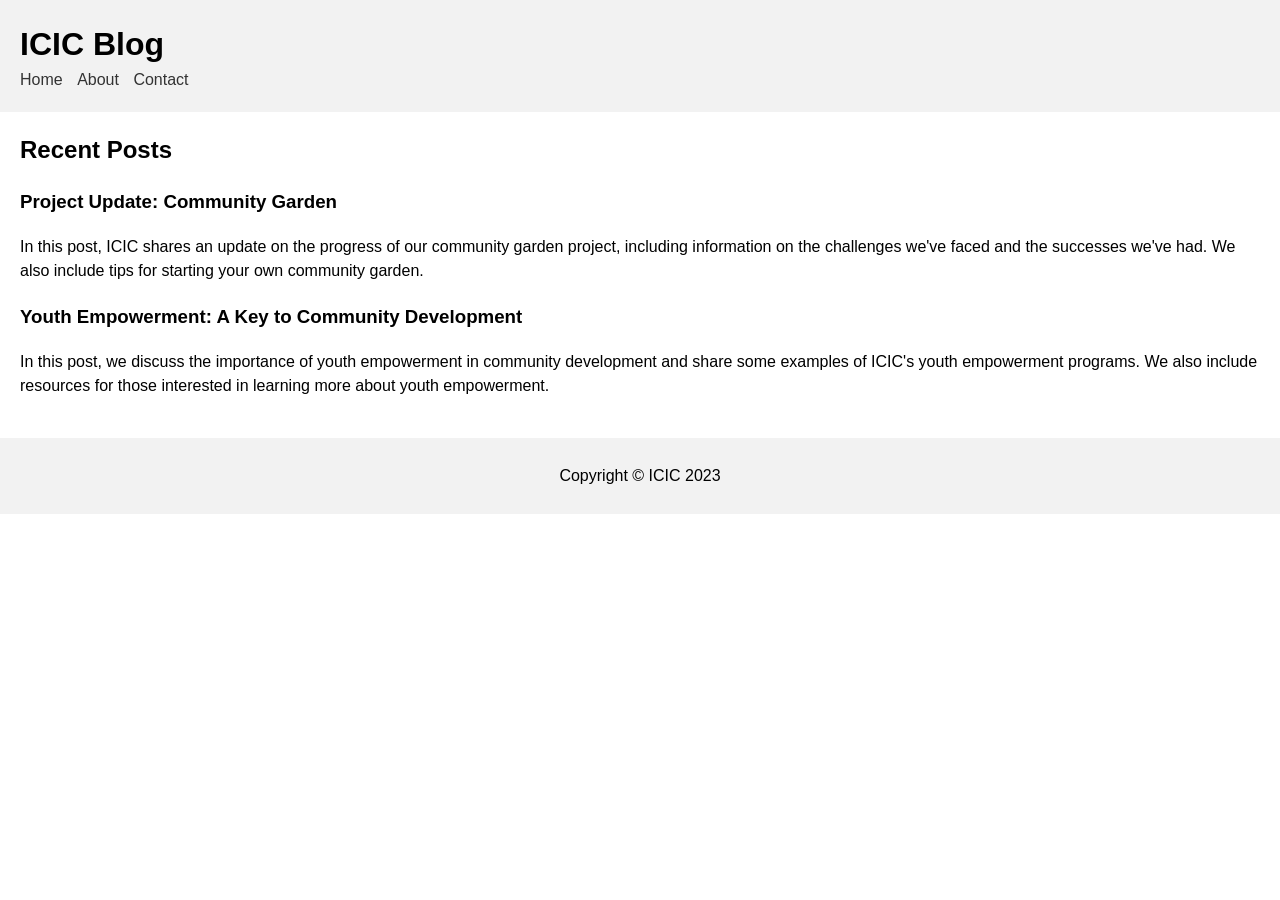
==== icic/index.html @ 2b5af6a6 "day 14" ====
<!DOCTYPE html>
<html>
<head>
  <title>ICIC Blog</title>
  <link rel="stylesheet" href="style.css">
</head>
<body>
  <header>
    <h1>ICIC Blog</h1>
    <nav>
      <ul>
        <li><a href="#">Home</a></li>
        <li><a href="#">About</a></li>
        <li><a href="#">Contact</a></li>
      </ul>
    </nav>
  </header>
  <main>
    <h2>Recent Posts</h2>
    <section>
      <h3>Project Update: Community Garden</h3>
      <p>In this post, ICIC shares an update on the progress of our community garden project, including information on the challenges we've faced and the successes we've had. We also include tips for starting your own community garden.</p>
    </section>
    <section>
      <h3>Youth Empowerment: A Key to Community Development</h3>
      <p>In this post, we discuss the importance of youth empowerment in community development and share some examples of ICIC's youth empowerment programs. We also include resources for those interested in learning more about youth empowerment.</p>
    </section>
  </main>
  <footer>
    <p>Copyright © ICIC 2023</p>
  </footer>
</body>
</html>
---- icic/style.css ----
body {
    font-family: Arial, sans-serif;
    font-size: 16px;
    line-height: 1.5;
    margin: 0;
    padding: 0;
  }
  
  header {
    background-color: #f2f2f2;
    padding: 20px;
  }
  
  header h1 {
    margin: 0;
  }
  
  header nav ul {
    list-style: none;
    margin: 0;
    padding: 0;
  }
  
  header nav ul li {
    display: inline-block;
    margin-right: 10px;
  }
  
  header nav ul li a {
    color: #333;
    text-decoration: none;
  }
  
  main {
    padding: 20px;
  }
  
  main h2 {
    margin-top: 0;
  }
  
  main section {
    margin-bottom: 20px;
  }
  
  footer {
    background-color: #f2f2f2;
    padding: 10px;
    text-align: center;
  }
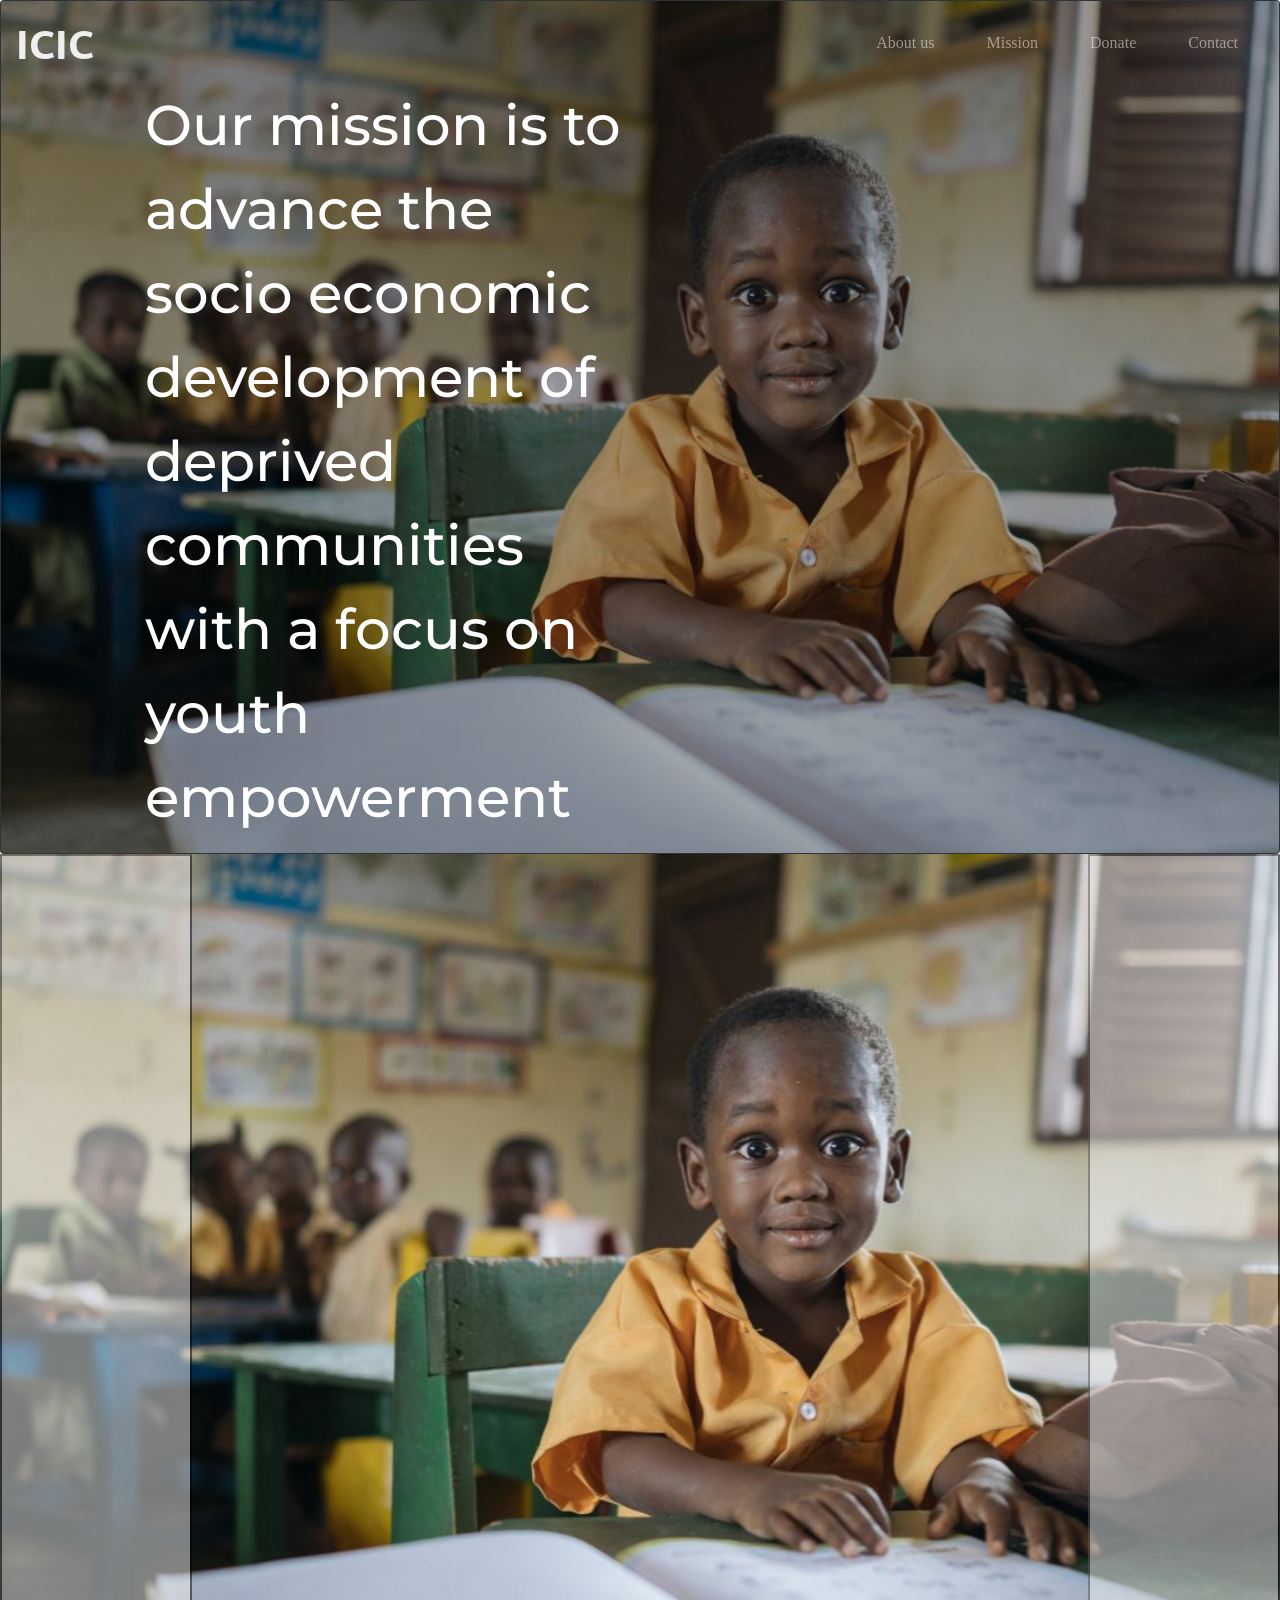
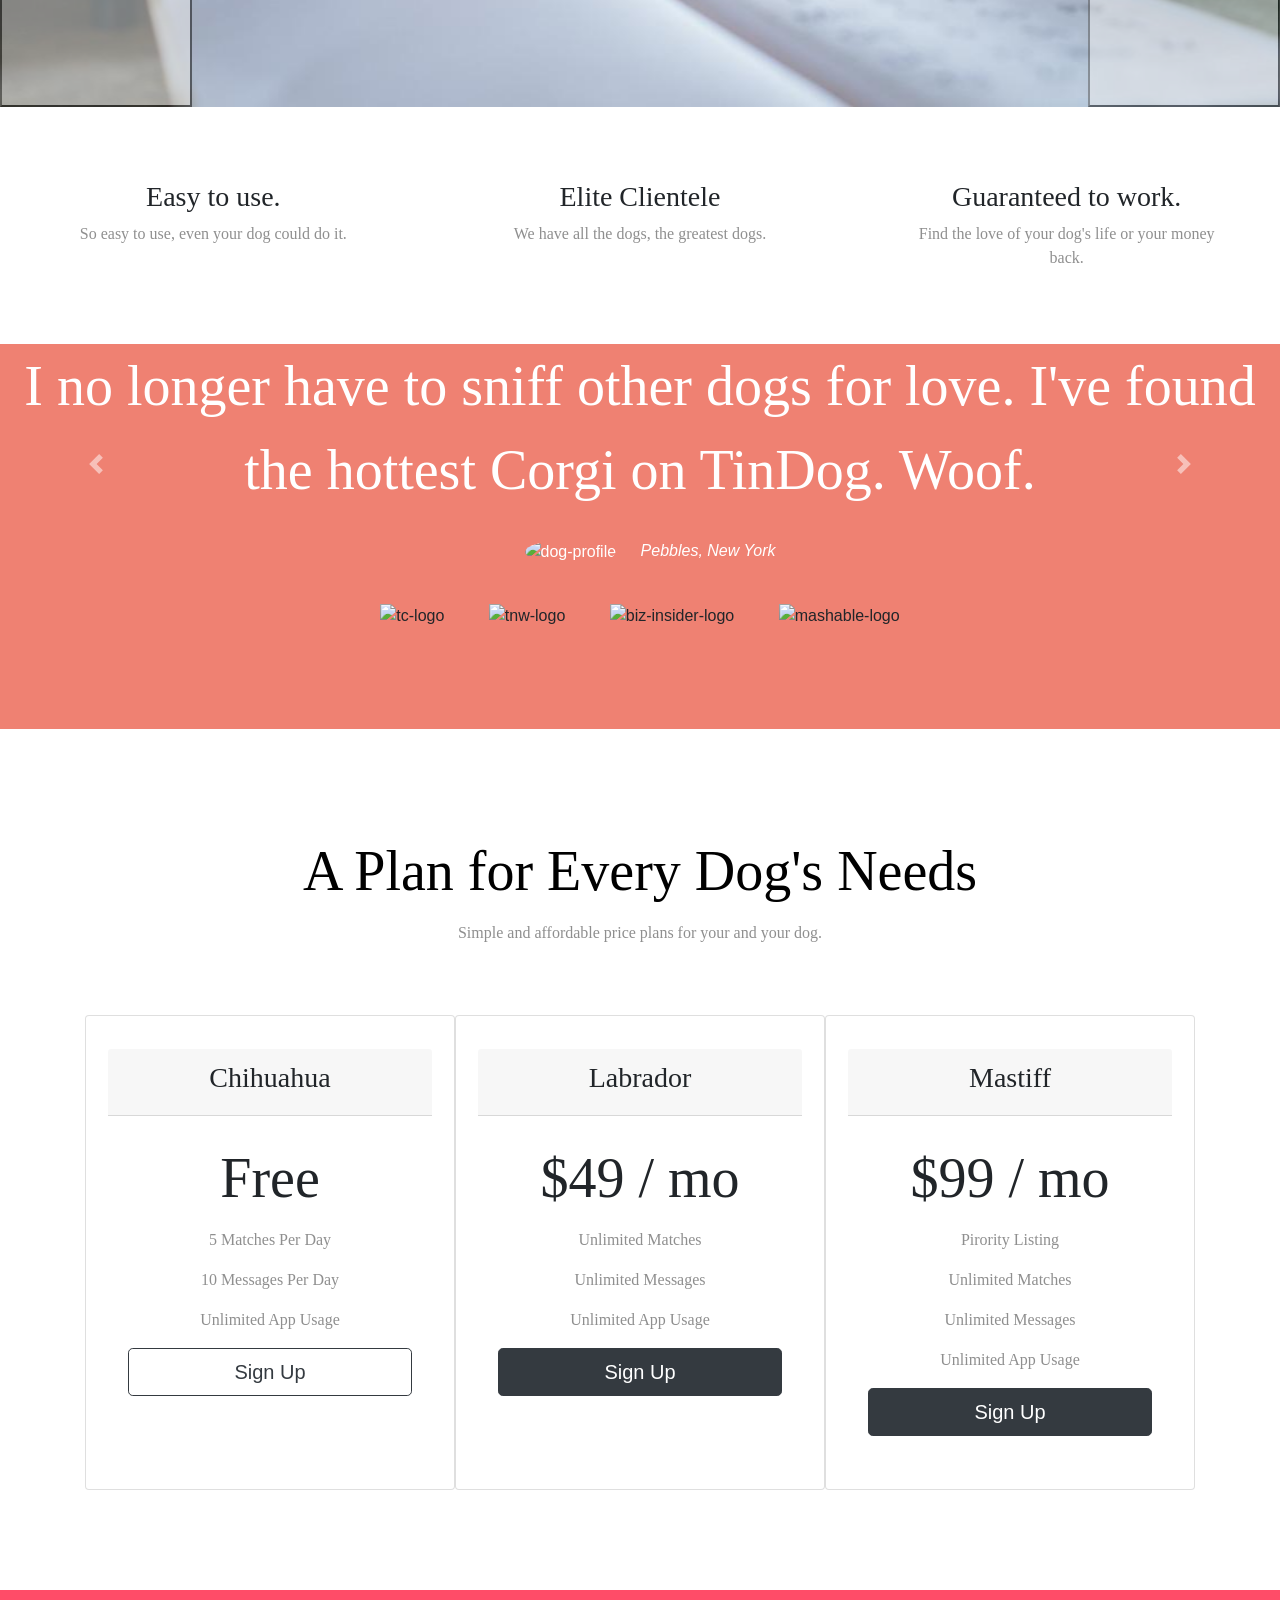
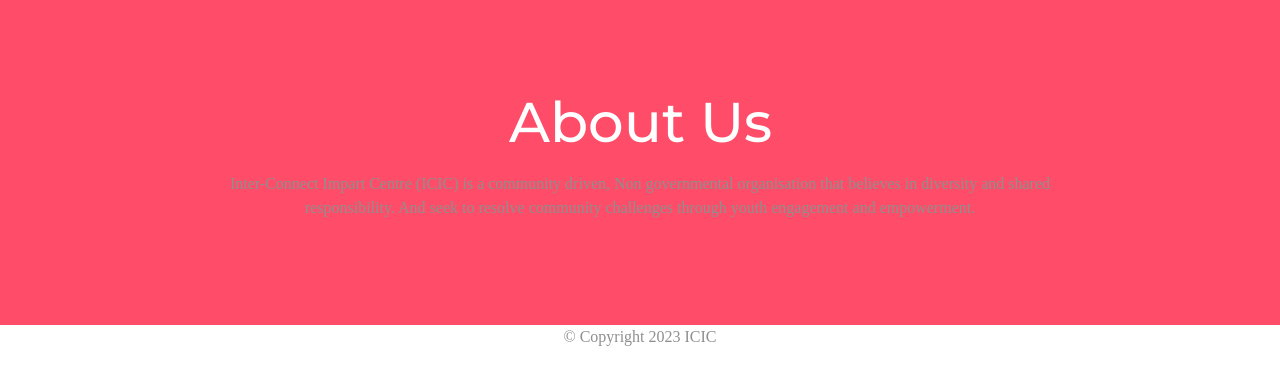
==== commit 95781fcc: "icic" ====
--- a/icic/index.html
+++ b/icic/index.html
@@ -1,33 +1,262 @@
 <!DOCTYPE html>
 <html>
+
 <head>
-  <title>ICIC Blog</title>
-  <link rel="stylesheet" href="style.css">
+  <meta charset="utf-8" />
+  <title>ICIC</title>
+  <link rel="stylesheet" href="https://stackpath.bootstrapcdn.com/bootstrap/4.5.2/css/bootstrap.min.css"
+    integrity="sha384-JcKb8q3iqJ61gNV9KGb8thSsNjpSL0n8PARn9HuZOnIxN0hoP+VmmDGMN5t9UJ0Z" crossorigin="anonymous" />
+  <link href="https://fonts.googleapis.com/css2?family=Montserrat:wght@800&family=Ubuntu&display=swap"
+    rel="stylesheet" />
+
+  <!-- font awesome-->
+  <script src="https://kit.fontawesome.com/11125b9429.js" crossorigin="anonymous"></script>
+  <link rel="stylesheet" href="style.css" />
 </head>
+
 <body>
-  <header>
-    <h1>ICIC Blog</h1>
-    <nav>
-      <ul>
-        <li><a href="#">Home</a></li>
-        <li><a href="#">About</a></li>
-        <li><a href="#">Contact</a></li>
-      </ul>
-    </nav>
-  </header>
-  <main>
-    <h2>Recent Posts</h2>
-    <section>
-      <h3>Project Update: Community Garden</h3>
-      <p>In this post, ICIC shares an update on the progress of our community garden project, including information on the challenges we've faced and the successes we've had. We also include tips for starting your own community garden.</p>
-    </section>
-    <section>
-      <h3>Youth Empowerment: A Key to Community Development</h3>
-      <p>In this post, we discuss the importance of youth empowerment in community development and share some examples of ICIC's youth empowerment programs. We also include resources for those interested in learning more about youth empowerment.</p>
-    </section>
-  </main>
-  <footer>
-    <p>Copyright © ICIC 2023</p>
+ 
+    <!-- Nav Bar -->
+    <div class="container-fluid">
+      <nav class="navbar navbar-expand-lg navbar-light fixed-top" role="navigation">
+        <a href="" class="navbar-brand">ICIC</a>
+        <button class="navbar-toggler" type="button" data-toggle="collapse" data-target="#navbarSupportedContent"
+          aria-controls="navbarSupportedContent" aria-expanded="false" aria-label="Toggle navigation">
+          <span class="navbar-toggler-icon"></span>
+        </button>
+
+        <div class="collapse navbar-collapse" id="navbarSupportedContent">
+          <ul class="navbar-nav ml-auto">
+            <li class="nav-item">
+              <a href="#footer" class="nav-link">About us</a>
+            </li>
+            <li class="nav-item">
+              <a href="#pricing" class="nav-link">Mission</a>
+            </li>
+            <li class="nav-item">
+              <a href="#cta" class="nav-link">Donate</a>
+            </li>
+            <li class="nav-item">
+              <a href="#cta" class="nav-link">Contact</a>
+            </li>
+          </ul>
+        </div>
+      </nav>
+      </div>
+  
+      <!-- Title -->
+      <div class="card bg-dark text-white">
+        <img src="images/home.jpg" class="card-img" alt="Stony Beach"/>
+        <div class="card-img-overlay" style="background-color: rgba(0, 0, 0, 0.3)">
+          <h5 class="big-heading col-lg-6 col-md-12 card-text">
+            Our mission is to advance the socio economic development 
+            of deprived communities with a focus on youth empowerment
+          </h5>
+          <button class="btn btn-outline-light btn-lg download-button" type="button">
+            Donate Now
+          </button>
+        </div>
+      </div>
+
+     
+       <!-- mission vision and about page  -->
+       <div id="carouselExampleAutoplaying" class="carousel slide" data-bs-ride="carousel">
+        <div class="carousel-inner">
+          <div class="carousel-item active">
+            <img src="images/home.jpg" class="d-block w-100" alt="...">
+          </div>
+          <div class="carousel-item">
+            <img src="images/homepage.jpg" class="d-block w-100" alt="...">
+          </div>
+          <div class="carousel-item">
+            <img src="images/icic.jpg" class="d-block w-100" alt="...">
+          </div>
+        </div>
+        <button class="carousel-control-prev" type="button" data-bs-target="#carouselExampleAutoplaying" data-bs-slide="prev">
+          <span class="carousel-control-prev-icon" aria-hidden="true"></span>
+          <span class="visually-hidden"></span>
+        </button>
+        <button class="carousel-control-next" type="button" data-bs-target="#carouselExampleAutoplaying" data-bs-slide="next">
+          <span class="carousel-control-next-icon" aria-hidden="true"></span>
+          <span class="visually-hidden"></span>
+        </button>
+      </div>
+
+  <!-- Features -->
+
+  <section id="features">
+    <div class="container-fluid">
+      <div class="row">
+        <div class="col-lg-4 col-md-12 feature-box">
+          <i class="fas fa-check-circle fa-5x font-awesome"></i>
+          <h3 class="h3 h3-1">Easy to use.</h3>
+          <p>So easy to use, even your dog could do it.</p>
+        </div>
+
+
+        <div class="col-lg-4 col-md-12 feature-box">
+          <i class="fas fa-bullseye fa-5x font-awesome"></i>
+          <h3 class="h3 h3-2">Elite Clientele</h3>
+          <p>We have all the dogs, the greatest dogs.</p>
+        </div>
+
+        <div class="col-lg-4 col-md-12 feature-box">
+          <i class="fas fa-heart fa-5x font-awesome"></i>
+          <h3 class="h3 h3-3">Guaranteed to work.</h3>
+          <p>Find the love of your dog's life or your money back.</p>
+        </div>
+      </div>
+    </div>
+  </section>
+
+  <!-- Testimonials -->
+
+  <section id="testimonials">
+    <div id="testimonials-slider" class="carousel slide " data-ride="carousel">
+      <div class="carousel-inner">
+        <div class="carousel-item active container-fluid">
+          <h2 class="testimonials-text">
+            I no longer have to sniff other dogs for love. I've found the
+            hottest Corgi on TinDog. Woof.
+          </h2>
+          <img class="testimonial-image" src="images/dog-img.jpg" alt="dog-profile" />
+          <em>Pebbles, New York</em>
+        </div>
+        <div class="carousel-item container-fluid">
+          <h2 class="testimonial-text">
+            My dog used to be so lonely, but with TinDog's help, they've found
+            the love of their life. I think.
+          </h2>
+          <img class="testimonial-image" src="images/lady-img.jpg" alt="lady-profile" />
+          <em>Beverly, Illinois</em>
+        </div>
+      </div>
+      <a class="carousel-control-prev" href="#testimonials-slider" role="button" data-slide="prev">
+        <span class="carousel-control-prev-icon" aria-hidden="true"></span>
+        <span class="sr-only">Previous</span>
+      </a>
+      <a class="carousel-control-next" href="#testimonials-slider" role="button" data-slide="next">
+        <span class="carousel-control-next-icon" aria-hidden="true"></span>
+        <span class="sr-only">Next</span>
+      </a>
+    </div>
+
+    <!-- < -->
+  </section>
+
+  <section id="press">
+    <img class="press-image" src="images/TechCrunch.png" alt="tc-logo" />
+    <img class="press-image" src="images/tnw.png" alt="tnw-logo" />
+    <img class="press-image" src="images/bizinsider.png" alt="biz-insider-logo" />
+    <img class="press-image" src="images/mashable.png" alt="mashable-logo" />
+  </section>
+
+  <!-- Pricing -->
+
+  <section id="pricing">
+    <div class="pricing-header">
+      <h2 class="session-heading" p>A Plan for Every Dog's Needs</h2>
+      <p>Simple and affordable price plans for your and your dog.</p>
+    </div>
+
+    <div class="row">
+      <div class="card col-lg-4 col-md-6 pricing-cards">
+        <div class="card-header">
+          <h3>Chihuahua</h3>
+        </div>
+        <div class="card-body">
+          <h2 class="pricing-text">Free</h2>
+          <p>5 Matches Per Day</p>
+          <p>10 Messages Per Day</p>
+          <p>Unlimited App Usage</p>
+          <button class="btn btn-outline-dark btn-lg btn-block" type="button">
+            Sign Up
+          </button>
+        </div>
+      </div>
+
+      <div class="card col-lg-4 col-md-6 pricing-cards">
+        <div class="card-header">
+          <h3>Labrador</h3>
+        </div>
+        <div class="card-body">
+          <h2 class="pricing-text">$49 / mo</h2>
+          <p>Unlimited Matches</p>
+          <p>Unlimited Messages</p>
+          <p>Unlimited App Usage</p>
+          <button class="btn btn-dark btn-lg btn-block" type="button">
+            Sign Up
+          </button>
+        </div>
+      </div>
+
+      <div class="card col-lg-4 col-md-12 pricing-cards">
+        <div class="card-header">
+          <h3>Mastiff</h3>
+        </div>
+        <div class="card-body">
+          <h2 class="pricing-text">$99 / mo</h2>
+          <p>Pirority Listing</p>
+          <p>Unlimited Matches</p>
+          <p>Unlimited Messages</p>
+          <p>Unlimited App Usage</p>
+          <button class="btn btn-dark btn-lg btn-block" type="button">
+            Sign Up
+          </button>
+        </div>
+      </div>
+    </div>
+  </section>
+
+  <!-- Call to Action -->
+
+  <section id="cta">
+
+
+    <h3 class="big-heading">About Us</h3>
+    <p>
+      Inter-Connect Impart Centre (ICIC) is a community driven, 
+      Non governmental organisation that believes in diversity and shared responsibility.
+      And seek to resolve community challenges through youth engagement and empowerment.
+    </p>
+
+
+
+
+  </section>
+
+  <!-- Footer -->
+
+  <footer id="footer">
+
+<div class="container-fluid">
+
+    <a class="facebook" href="https://web.facebook.com/profile.php?id=100087445017424" target="_blank"><i class="fab fa-facebook "></i></a>
+
+
+    <a class="twitter" href="#" target="_blank"><i class="fab fa-twitter "></i></a>
+
+    <a class="instagram" href="#" target="_blank"><i
+        class="fab fa-instagram "></i></a>
+
+    <a class="envelope" href="mailto:Interconnectimpartcentreicic@gmail.com"><i class="fas fa-envelope "></i></a>
+
+    <p class="footer-p">© Copyright 2023 ICIC</p>
+
+  </div>
   </footer>
+
+  <!-- Optional JavaScript -->
+  <!-- jQuery first, then Popper.js, then Bootstrap JS -->
+  <script src="https://code.jquery.com/jquery-3.5.1.slim.min.js"
+    integrity="sha384-DfXdz2htPH0lsSSs5nCTpuj/zy4C+OGpamoFVy38MVBnE+IbbVYUew+OrCXaRkfj"
+    crossorigin="anonymous"></script>
+  <script src="https://cdn.jsdelivr.net/npm/popper.js@1.16.1/dist/umd/popper.min.js"
+    integrity="sha384-9/reFTGAW83EW2RDu2S0VKaIzap3H66lZH81PoYlFhbGU+6BZp6G7niu735Sk7lN"
+    crossorigin="anonymous"></script>
+  <script src="https://stackpath.bootstrapcdn.com/bootstrap/4.5.2/js/bootstrap.min.js"
+    integrity="sha384-B4gt1jrGC7Jh4AgTDNEpUTHQoQUJMHLrErGJyHg89uy71MyuH/KUEfYiJOMMV+rV"
+    crossorigin="anonymous"></script>
 </body>
-</html>
+
+</html>
--- a/icic/style.css
+++ b/icic/style.css
@@ -1,51 +1,247 @@
 body {
-    font-family: Arial, sans-serif;
-    font-size: 16px;
-    line-height: 1.5;
-    margin: 0;
-    padding: 0;
-  }
-  
-  header {
-    background-color: #f2f2f2;
-    padding: 20px;
-  }
-  
-  header h1 {
-    margin: 0;
-  }
-  
-  header nav ul {
-    list-style: none;
-    margin: 0;
-    padding: 0;
-  }
-  
-  header nav ul li {
-    display: inline-block;
-    margin-right: 10px;
-  }
-  
-  header nav ul li a {
-    color: #333;
-    text-decoration: none;
-  }
-  
-  main {
-    padding: 20px;
-  }
-  
-  main h2 {
-    margin-top: 0;
-  }
-  
-  main section {
-    margin-bottom: 20px;
-  }
-  
-  footer {
-    background-color: #f2f2f2;
-    padding: 10px;
-    text-align: center;
-  }
-  +  font-family: "Montserrat-thin", sans-serif;
+}
+
+p {
+  color: #8f8f8f;
+  font-family: "montserrat-thin";
+
+}
+h1,h2,h3,h4,h5,h6{
+  font-family: 'montserrat-bold';
+}
+/* containers */
+.container-fluid {
+  /* padding: 7% 15%; */
+}
+
+
+/* headings */
+.big-heading{
+  font-family: "Montserrat", sans-serif;
+  font-size: 3.5rem;
+  line-height: 1.5;
+  color: white;
+}
+
+.session-heading{
+  font-family: 'montserrat-bold';
+  font-size: 3.5rem;
+  line-height: 1.5;
+  color: black;
+}
+
+/* title */
+
+.card-text{
+  padding-top: 5%;
+  padding-left: 10%;
+}
+
+#title .container-fluid {
+  padding: 3% 15% 7%;
+}
+
+
+
+.navbar-light .navbar-brand {
+  color: rgb(255 255 255 / 90%);
+}
+
+.navbar-light .navbar-nav .active>.nav-link,
+.navbar-light .navbar-nav .nav-link.active,
+.navbar-light .navbar-nav .nav-link.show,
+.navbar-light .navbar-nav .show>.nav-link {
+  color: rgb(239 229 229 / 90%);
+}
+
+/* Navigation bar */
+
+.navbar {
+  /* padding: 0 0 4.5rem; */
+}
+
+.navbar-brand {
+  font-family: "Ubuntu";
+  font-size: 2.5rem;
+  font-weight: bold;
+}
+
+.nav-item {
+  padding: 0 18px;
+}
+
+.navbar-light .navbar-nav .nav-link {
+  color: rgb(251 250 250 / 50%);
+}
+
+.nav-link {
+  color: whitesmoke;
+  font-family: "Monserrat-Light";
+}
+
+/* Download Button */
+.download-button {
+  margin: 5% 3% 5% 0;
+}
+
+/* title image */
+.background-image {
+
+}
+
+/* font awesome */
+.font-awesome {
+  color: #ef8172;
+}
+
+.font-awesome:hover {
+  color: #ff4c68;
+}
+
+/* styling the h3 */
+
+.h3 {
+  font-family: "montserrat-black";
+  font-weight: 1.5rem;
+
+  margin-top: 5%;
+}
+
+
+#features {
+  
+
+  background-color: white;
+  position: relative;
+  
+}
+
+.feature-box {
+  text-align: center;
+  padding: 4.5%;
+}
+
+/* testimonials */
+
+
+#testimonials {
+  text-align: center;
+  background-color: #ef8172;
+  color: white;
+}
+.testimonials-text{
+  font-size: 3.5rem;
+  line-height: 1.5;
+}
+
+
+.testimonial-image {
+  width: 15%;
+  margin: 20px;
+  border-radius: 100%;
+}
+
+/* press */
+#press {
+  text-align: center;
+  background-color: #ef8172;
+  padding-bottom: 4%;
+}
+
+.press-image {
+  width: 10%;
+  margin: 20px 20px 50px;
+}
+
+/* pricing section */
+
+#pricing {
+  padding: 100px;
+  text-align: center;
+}
+.pricing-text{
+  font-size: 3.5rem;
+  line-height: 1.5;
+}
+.pricing-header {
+  margin-bottom: 70px;
+}
+
+.pricing-cards {
+  padding: 3% 2%;
+}
+/* media query */
+@media (max-width: 1024px){
+  #title{
+      text-align: center;
+  }
+  .dog-image{
+      position: relative;
+      transform: rotate(0);
+  }
+}
+
+/* call to action page */
+#cta{
+  background-color: #ff4c68;
+  text-align: center;
+  padding:7% 15%;
+}
+
+.download-ios{
+
+  margin: 5% 3% 5% 0;
+
+}
+.download-android{
+  margin: 5% 3% 5% 0;
+}
+
+
+/* @media (max-width:2045px){
+  .download-ios{
+      margin-left: 50%;
+  }
+  .download-android{
+      margin-right: 50%;
+  }
+}
+@media (max-width:1712px){
+  .download-android{
+      margin-right:50%;
+      position: absolute;
+      
+  }
+} */
+
+/* footer */
+#footer{
+  color: #8f8f8f;
+  
+  text-align: center;
+  
+
+}
+.footer-p{
+  text-align: center;
+  
+}
+.facebook{
+     color: #8f8f8f;
+}
+.twitter{
+
+  color: #8f8f8f;
+}
+
+.instagram{
+  color: #8f8f8f;
+
+}
+.envelope{
+
+  color: #8f8f8f;
+
+  
+}
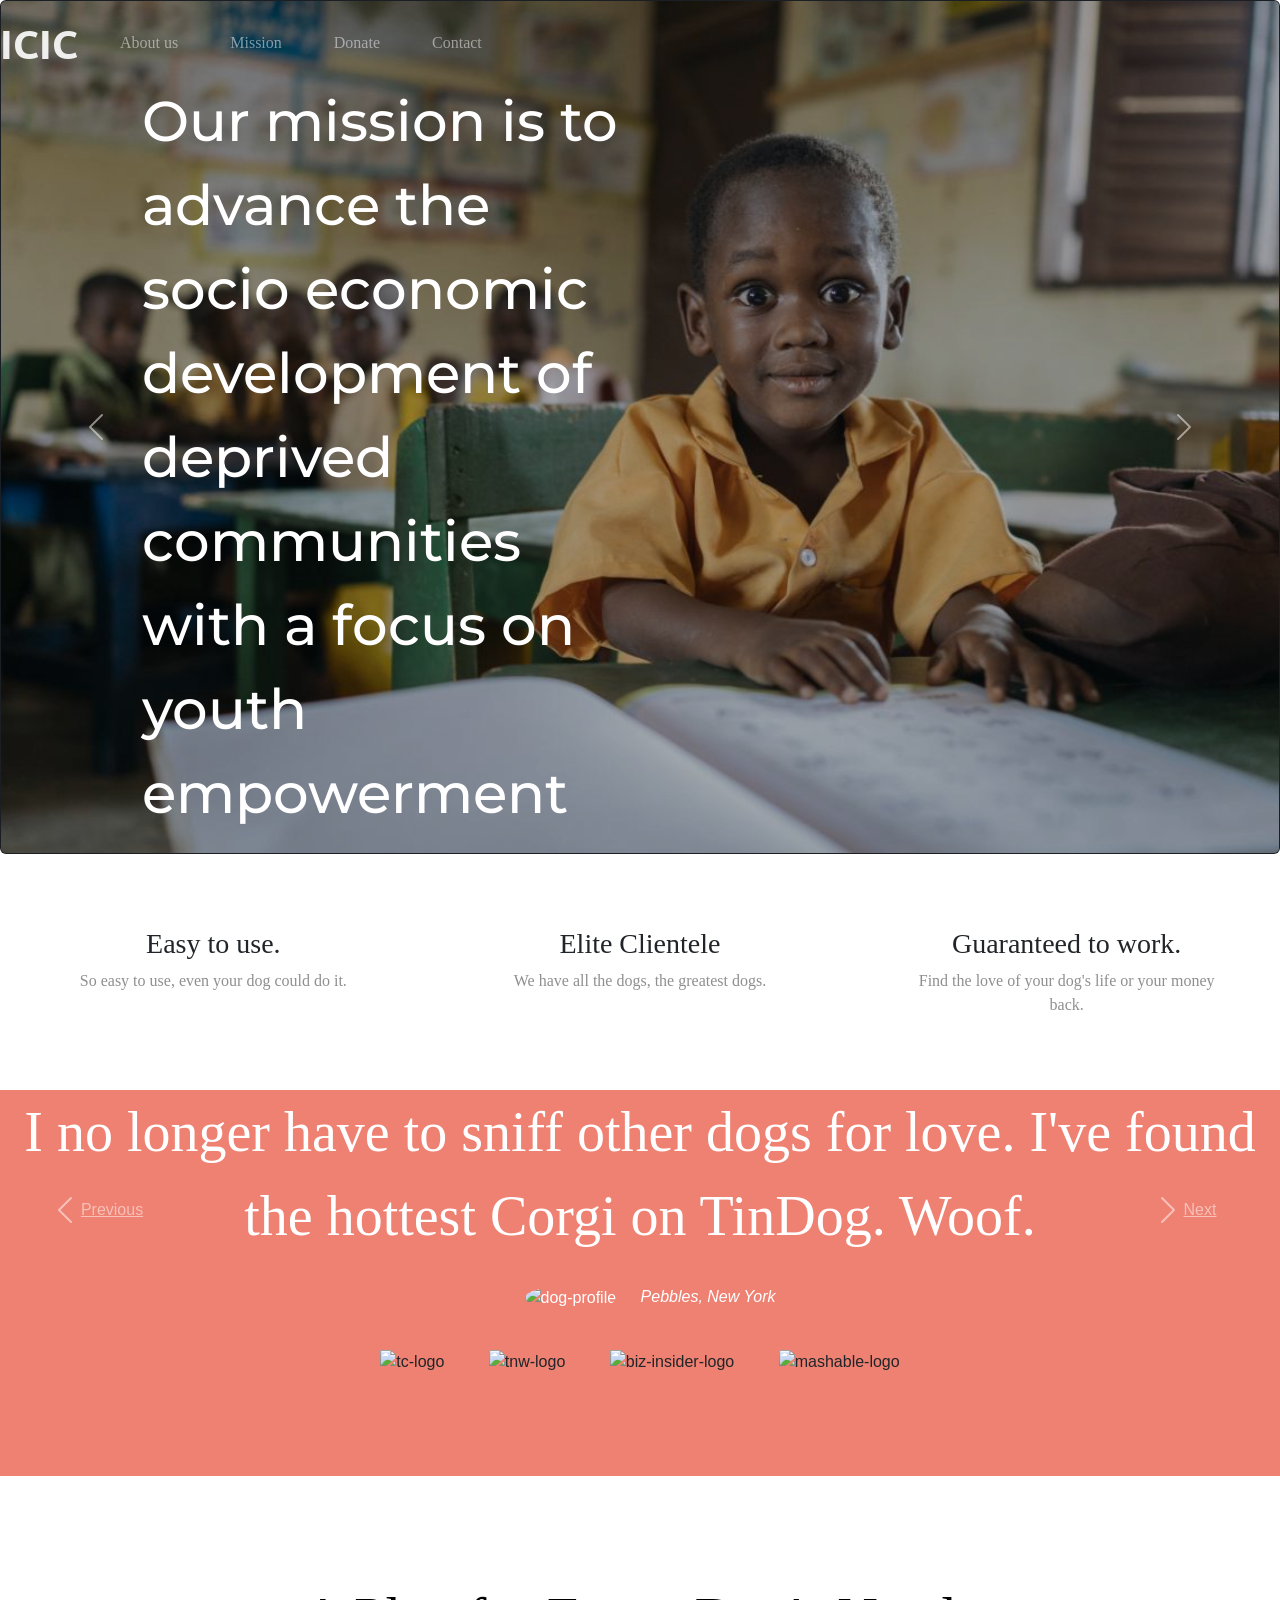
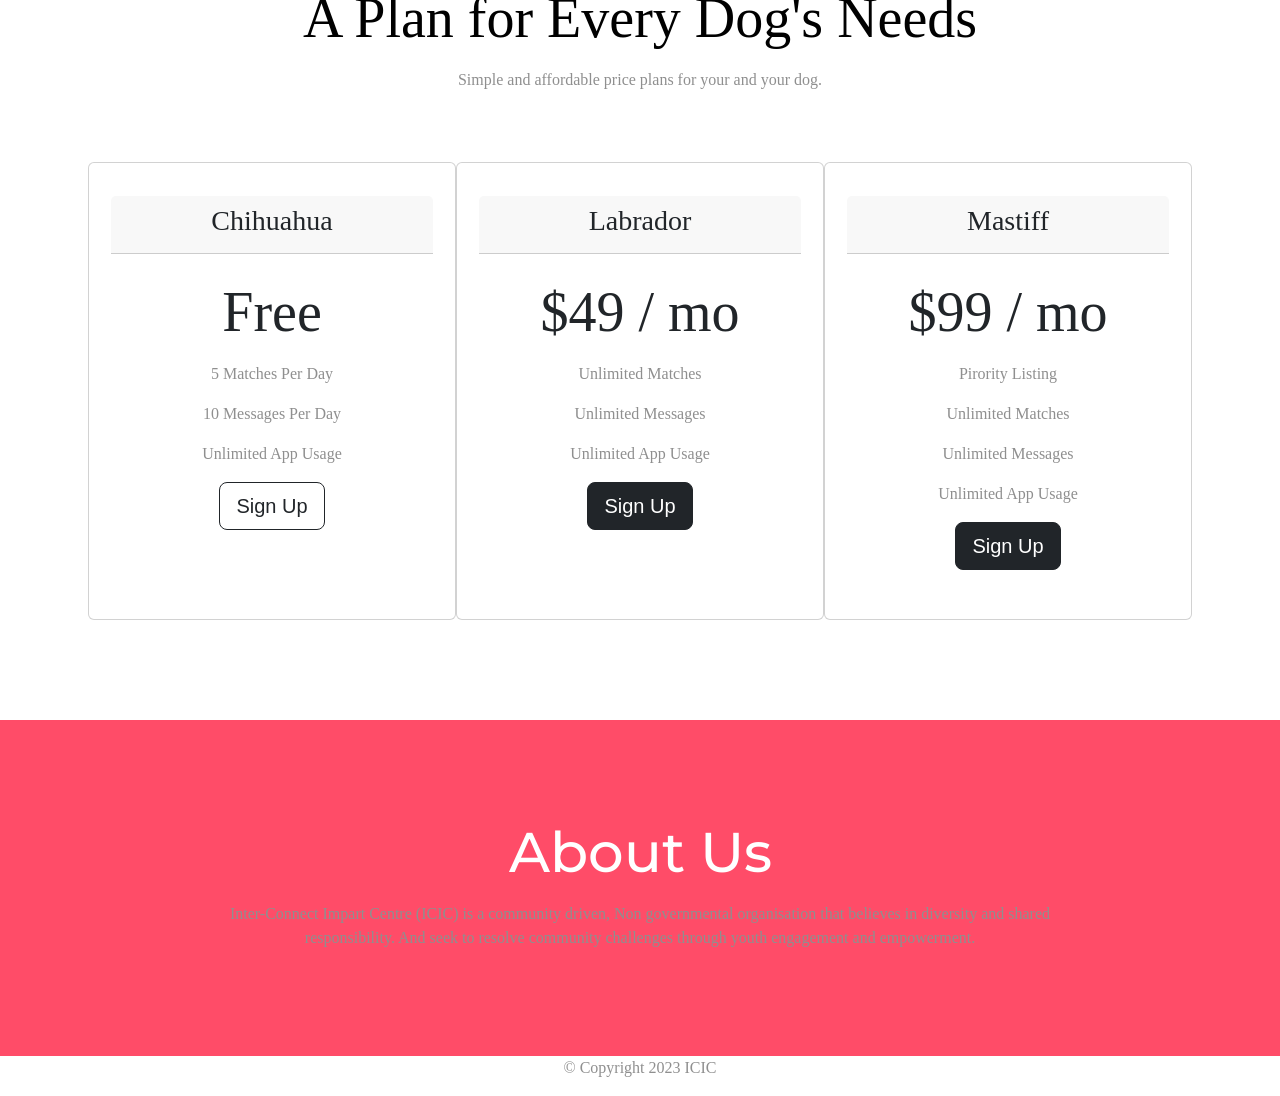
==== commit c97586c3: "icic real" ====
--- a/icic/index.html
+++ b/icic/index.html
@@ -4,8 +4,8 @@
 <head>
   <meta charset="utf-8" />
   <title>ICIC</title>
-  <link rel="stylesheet" href="https://stackpath.bootstrapcdn.com/bootstrap/4.5.2/css/bootstrap.min.css"
-    integrity="sha384-JcKb8q3iqJ61gNV9KGb8thSsNjpSL0n8PARn9HuZOnIxN0hoP+VmmDGMN5t9UJ0Z" crossorigin="anonymous" />
+  <link href="https://cdn.jsdelivr.net/npm/bootstrap@5.3.0-alpha1/dist/css/bootstrap.min.css" rel="stylesheet" 
+  integrity="sha384-GLhlTQ8iRABdZLl6O3oVMWSktQOp6b7In1Zl3/Jr59b6EGGoI1aFkw7cmDA6j6gD" crossorigin="anonymous">
   <link href="https://fonts.googleapis.com/css2?family=Montserrat:wght@800&family=Ubuntu&display=swap"
     rel="stylesheet" />
 
@@ -45,31 +45,59 @@
       </div>
   
       <!-- Title -->
-      <div class="card bg-dark text-white">
-        <img src="images/home.jpg" class="card-img" alt="Stony Beach"/>
-        <div class="card-img-overlay" style="background-color: rgba(0, 0, 0, 0.3)">
-          <h5 class="big-heading col-lg-6 col-md-12 card-text">
-            Our mission is to advance the socio economic development 
-            of deprived communities with a focus on youth empowerment
-          </h5>
-          <button class="btn btn-outline-light btn-lg download-button" type="button">
-            Donate Now
-          </button>
-        </div>
-      </div>
-
+   
      
        <!-- mission vision and about page  -->
        <div id="carouselExampleAutoplaying" class="carousel slide" data-bs-ride="carousel">
         <div class="carousel-inner">
           <div class="carousel-item active">
-            <img src="images/home.jpg" class="d-block w-100" alt="...">
+            <!-- <img src="images/home.jpg" class="d-block w-100" alt="..."> -->
+            <div class="card bg-dark text-white">
+              <img src="images/home.jpg" class="card-img" alt="Stony Beach"/>
+              <div class="card-img-overlay" style="background-color: rgba(0, 0, 0, 0.3)">
+                <h5 class="big-heading col-lg-6 col-md-12 card-text">
+                  Our mission is to advance the socio economic development 
+                  of deprived communities with a focus on youth empowerment
+                </h5>
+                <button class="btn btn-outline-light btn-lg download-button" type="button">
+                  Donate Now
+                </button>
+              </div>
+            </div>
+      
+
           </div>
           <div class="carousel-item">
-            <img src="images/homepage.jpg" class="d-block w-100" alt="...">
+            <!-- <img src="images/homepage.jpg" class="d-block w-100" alt="..."> -->
+            <div class="card bg-dark text-white">
+              <img src="images/homepage.jpg" class="card-img" alt="Stony Beach"/>
+              <div class="card-img-overlay" style="background-color: rgba(0, 0, 0, 0.3)">
+                <h5 class="big-heading col-lg-6 col-md-12 card-text">
+                  Our mission is to advance the socio economic development 
+                  of deprived communities with a focus on youth empowerment
+                </h5>
+                <button class="btn btn-outline-light btn-lg download-button" type="button">
+                  Donate Now
+                </button>
+              </div>
+            </div>
+      
           </div>
           <div class="carousel-item">
-            <img src="images/icic.jpg" class="d-block w-100" alt="...">
+            <!-- <img src="images/icic.jpg" class="d-block w-100" alt="..."> -->
+            <div class="card bg-dark text-white">
+              <img src="images/icic.jpg" class="card-img" alt="Stony Beach"/>
+              <div class="card-img-overlay" style="background-color: rgba(0, 0, 0, 0.3)">
+                <h5 class="big-heading col-lg-6 col-md-12 card-text">
+                  Our mission is to advance the socio economic development 
+                  of deprived communities with a focus on youth empowerment
+                </h5>
+                <button class="btn btn-outline-light btn-lg download-button" type="button">
+                  Donate Now
+                </button>
+              </div>
+            </div>
+      
           </div>
         </div>
         <button class="carousel-control-prev" type="button" data-bs-target="#carouselExampleAutoplaying" data-bs-slide="prev">
@@ -254,7 +282,7 @@
   <script src="https://cdn.jsdelivr.net/npm/popper.js@1.16.1/dist/umd/popper.min.js"
     integrity="sha384-9/reFTGAW83EW2RDu2S0VKaIzap3H66lZH81PoYlFhbGU+6BZp6G7niu735Sk7lN"
     crossorigin="anonymous"></script>
-  <script src="https://stackpath.bootstrapcdn.com/bootstrap/4.5.2/js/bootstrap.min.js"
+  <script src="	https://cdn.jsdelivr.net/npm/bootstrap@5.3.0-alpha1/dist/js/bootstrap.bundle.min.js"
     integrity="sha384-B4gt1jrGC7Jh4AgTDNEpUTHQoQUJMHLrErGJyHg89uy71MyuH/KUEfYiJOMMV+rV"
     crossorigin="anonymous"></script>
 </body>
